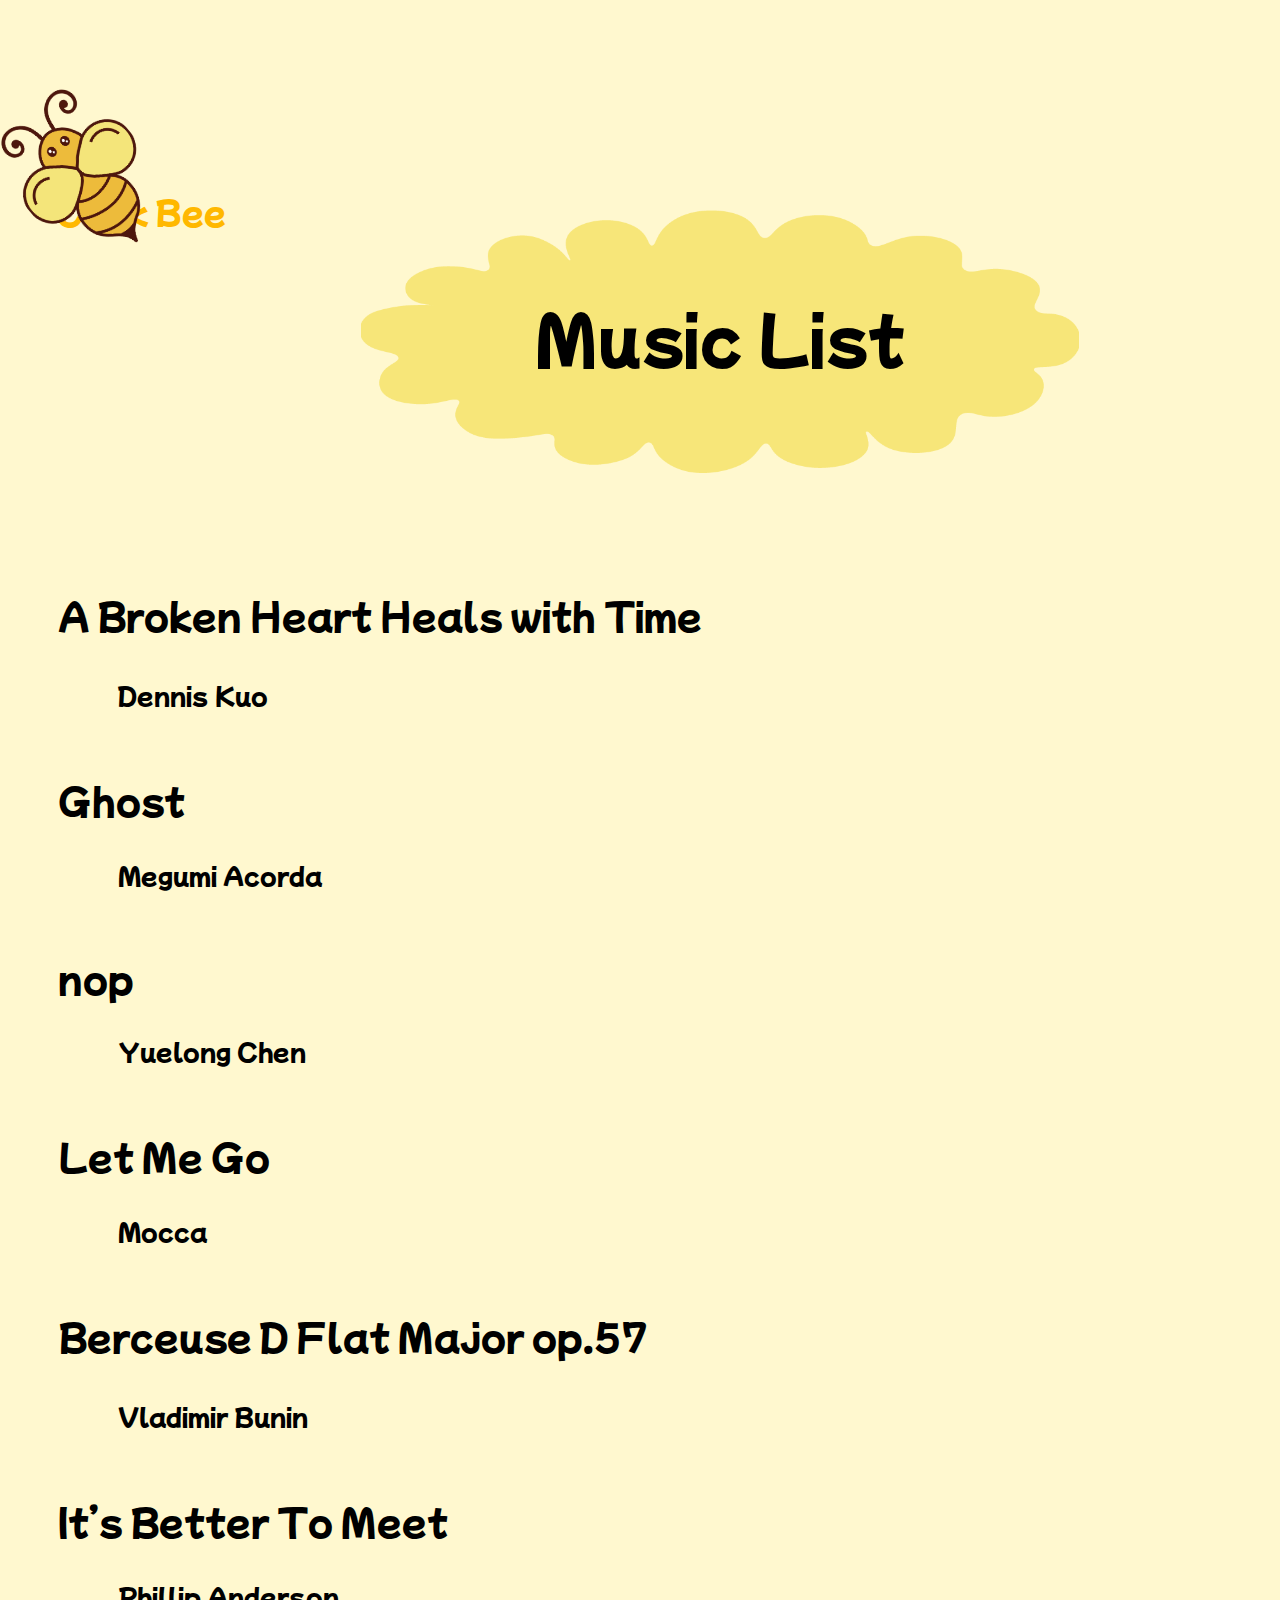
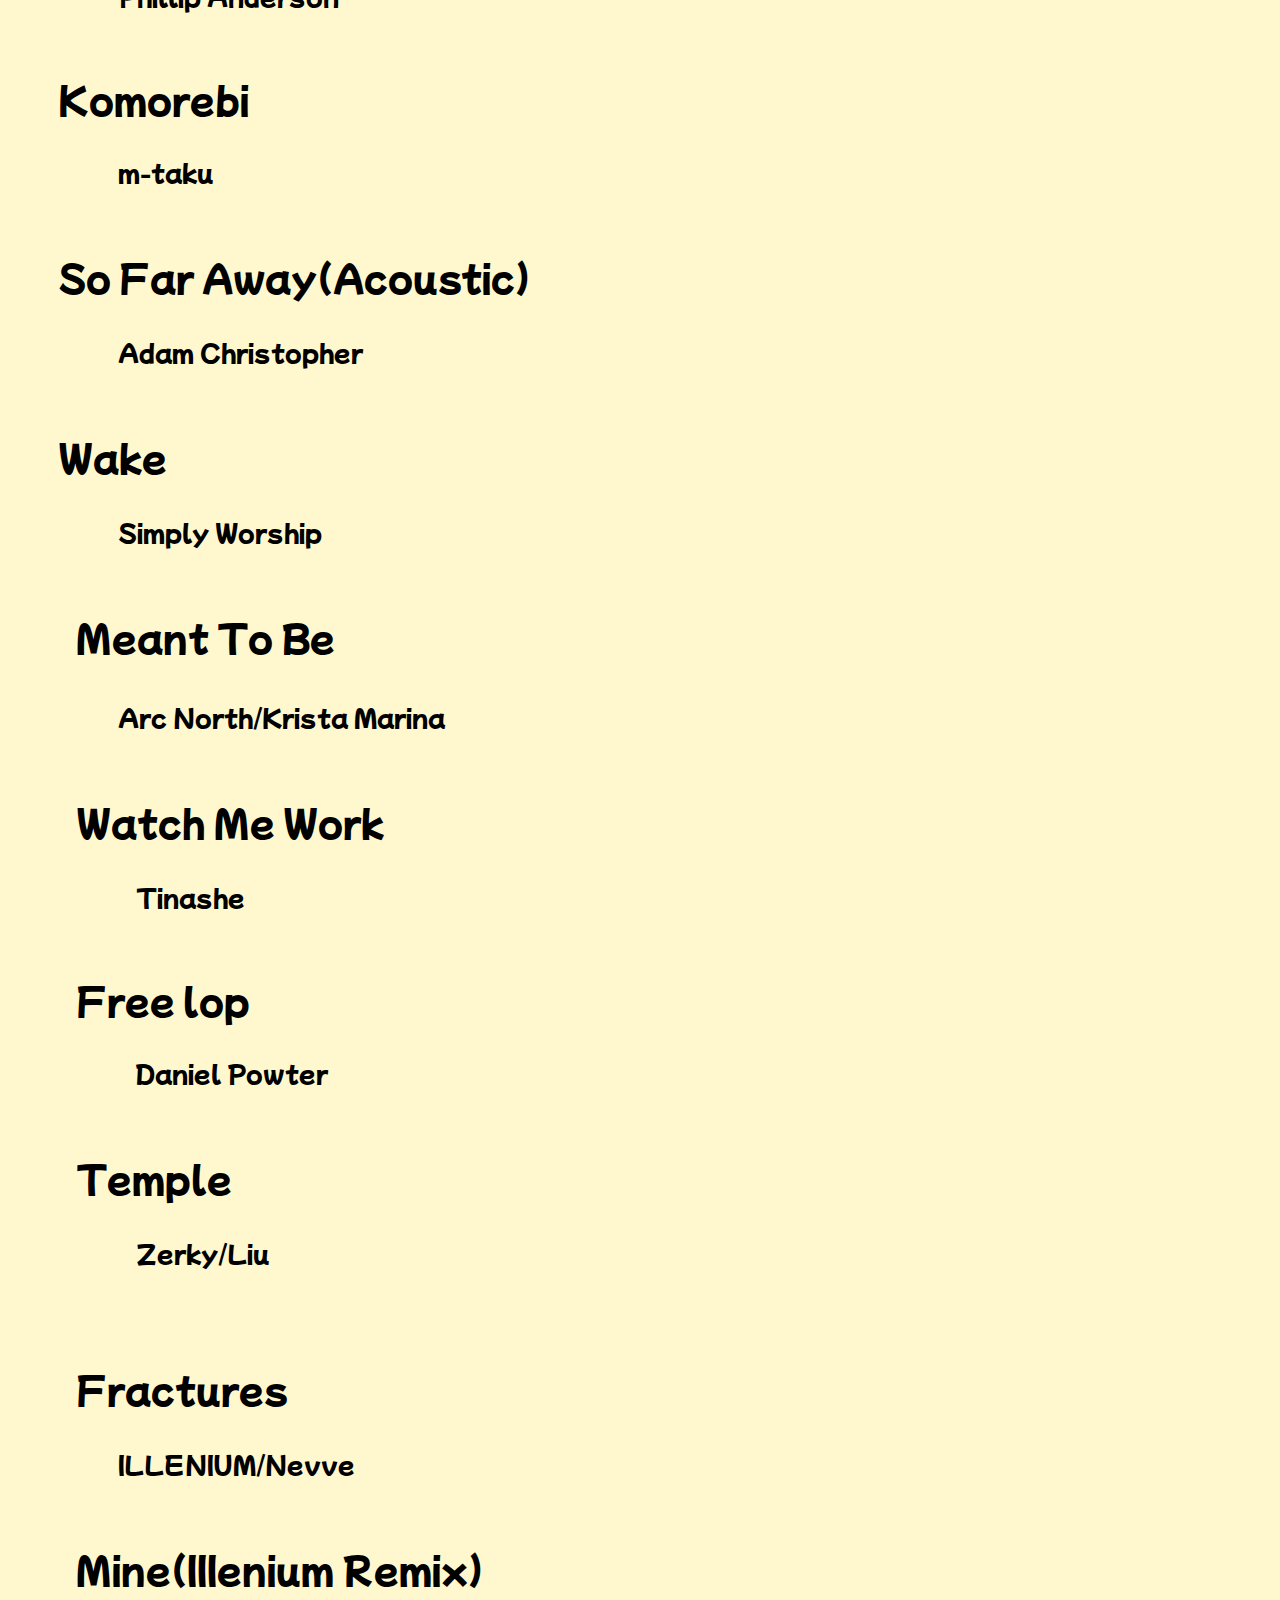
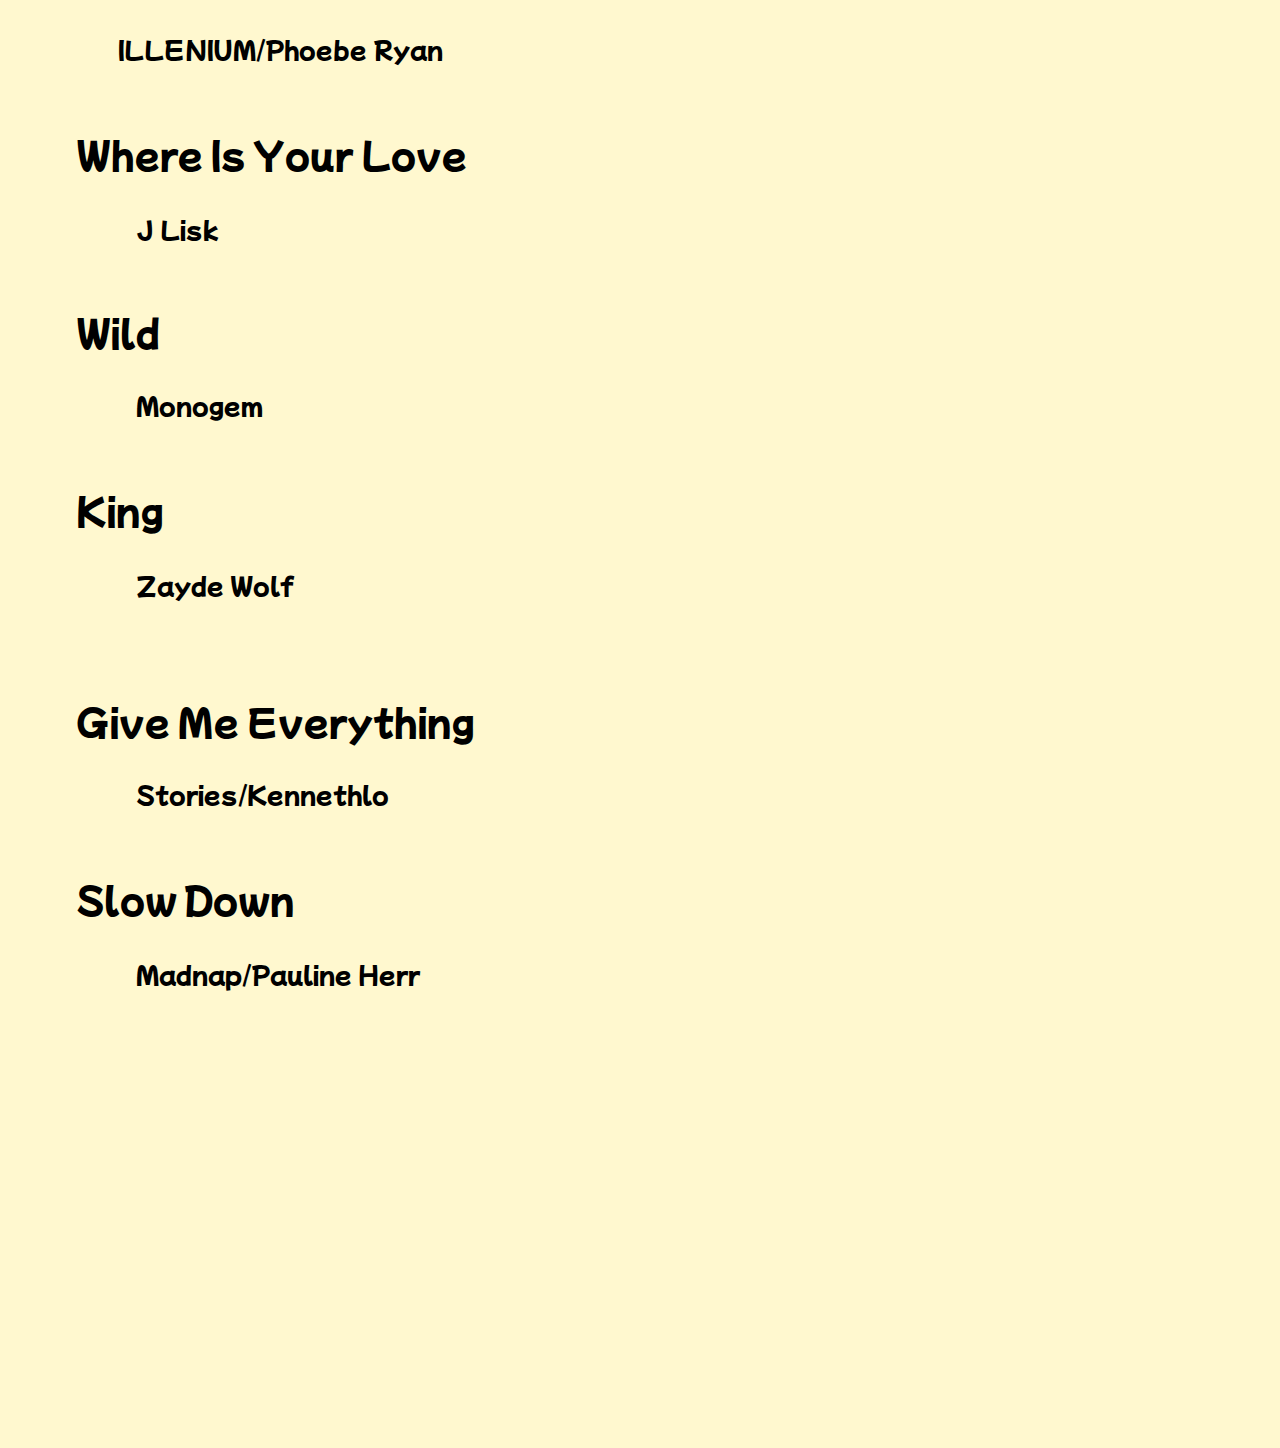
==== page2.html @ 8129c8a2 "1 text" ====
<!DOCTYPE html>
<html lang="en">
<head>
    <meta charset="UTF-8">
    <meta name="viewport" content="width=device-width, initial-scale=1.0">
    <link href="https://fonts.googleapis.com/css?family=Mochiy+Pop+One&display=swap" rel="stylesheet" />
    <link href="./css/style.css" rel="stylesheet" />
    <link href="css/page2.css" rel="stylesheet">
    <title>Music List</title>
</head>
<body>
    <div class="v0_115">
        <div class="v0_117"></div>
        <span class="v0_118">Music List</span>
        <span class="v1_137">Cook Bee</span>
        <div class="v1_138"></div>
        
        <div class="v0_121">
            <span class="v0_122">A Broken Heart Heals with Time</span>
            <span class="v0_123">Berceuse D Flat Major op.57</span>
            <span class="v0_124">Meant To Be</span>
            <span class="v0_125">Mine(IIIenium Remix)</span>
            <span class="v0_126">Dennis Kuo</span>
            <span class="v0_127">Vladimir Bunin</span>
            <span class="v0_128">Arc North/Krista Marina</span>
            <span class="v0_129">ILLENIUM/Phoebe Ryan</span>
            <span class="v0_130">Megumi Acorda</span>
            <span class="v0_131">Phillip Anderson</span>
            <span class="v0_132">Tinashe</span>
            <span class="v0_133">J Lisk</span>
            <span class="v0_134">Yuelong Chen</span>
            <span class="v0_135">m-taku</span>
            <span class="v0_136">Daniel Powter</span>
            <span class="v0_137">Monogem</span>
            <span class="v0_138">Stories/Kennethlo</span>
            <span class="v0_139">Mocca</span>
            <span class="v0_140">Simply Worship</span>
            <span class="v0_141">ILLENIUM/Nevve</span>
            <span class="v0_142">Adam Christopher</span>
            <span class="v0_143">Zerky/Liu</span>
            <span class="v0_144">Zayde Wolf</span>
            <span class="v0_145">Madnap/Pauline Herr</span>
            <span class="v0_146">Ghost</span>
            <span class="v0_147">It’s Better To Meet</span>
            <span class="v0_148">Watch Me Work</span>
            <span class="v0_149">Where Is Your Love</span>
            <span class="v0_150">nop</span>
            <span class="v0_151">Komorebi</span>
            <span class="v0_152">Free lop</span>
            <span class="v0_153">Wild</span>
            <span class="v0_154">Give Me Everything</span>
            <span class="v0_155">Let Me Go</span>
            <span class="v0_156">Wake</span>
            <span class="v0_157">Fractures</span>
            <span class="v0_158">So Far Away(Acoustic)</span>
            <span class="v0_159">Temple</span>
            <span class="v0_160">King</span>
            <span class="v0_161">Slow Down</span>
        </div>
        
        <!-- 重复的 name div 列表 -->
        <div class="name"></div>
        <div class="name"></div>
        <div class="name"></div>
        <div class="name"></div>
        <div class="name"></div>
        <div class="name"></div>
        <div class="name"></div>
        <div class="name"></div>
        <div class="name"></div>
        <div class="name"></div>
        <div class="name"></div>
        <div class="name"></div>
        <div class="name"></div>
        <div class="name"></div>
        <div class="name"></div>
        <div class="name"></div>
        <div class="name"></div>
        <div class="name"></div>
        <div class="name"></div>
        <div class="name"></div>
        <div class="name"></div>
        <div class="name"></div>
        <div class="name"></div>
        <div class="name"></div>
        <div class="name"></div>
        <div class="name"></div>
        <div class="name"></div>
        <div class="name"></div>
        <div class="name"></div>
        <div class="name"></div>
        <div class="name"></div>
        <div class="name"></div>
        <div class="name"></div>
        <div class="name"></div>
        <div class="name"></div>
        <div class="name"></div>
        <div class="name"></div>
        <div class="name"></div>
        <div class="name"></div>
        <div class="name"></div>
        <div class="name"></div>
        <div class="name"></div>
        <div class="name"></div>
        <div class="name"></div>
        <div class="name"></div>
        <div class="name"></div>
        <div class="name"></div>
        <div class="name"></div>
        <div class="name"></div>
        <div class="name"></div>
        <div class="name"></div>
        <div class="name"></div>
        <div class="name"></div>
        <div class="name"></div>
        <div class="name"></div>
        <div class="name"></div>
        <div class="name"></div>
        <div class="name"></div>
        <div class="name"></div>
        <div class="name"></div>
        <div class="name"></div>
        <div class="name"></div>
        <div class="name"></div>
        <div class="name"></div>
    </div>
</body>
</html>
---- css/style.css ----
/* Universal settings */
* {
    box-sizing: border-box;
  }
  
  body {
    font-family: 'Mochiy Pop One', sans-serif;
    font-size: 14px;
    margin: 0;
    padding: 0;
    background: rgba(255,248,207,1);
  }
  
  /* General reusable classes */
  .name {
    color: #fff;
  }
  
  .container {
    width: 100%;
    position: relative;
    overflow: hidden;
  }
  
  .text-large {
    font-size: 64px;
    color: rgba(0,0,0,1);
    text-align: center;
  }
  
  .text-medium {
    font-size: 48px;
    color: rgba(0,0,0,1);
  }
  
  .text-small {
    font-size: 32px;
    color: rgba(0,0,0,1);
  }
  
  .highlight {
    color: rgba(255,184,0,1);
  }
  
  .bg-image {
    background-repeat: no-repeat;
    background-position: center center;
    background-size: cover;
    opacity: 1;
  }
  
  .rounded {
    border-radius: 50%;
  }
  
  /* Specific layout sections */
  .header {
    width: 100%;
    text-align: center;
    padding: 20px;
  }
  
  .header-title {
    font-size: 64px;
  }
  
  .sub-header {
    width: 100%;
    color: rgba(255,184,0,1);
    font-size: 32px;
    text-align: left;
  }
  
  .section {
    width: 100%;
    padding: 20px;
    background-color: rgba(255,237,121,1);
  }
  
  .section-content {
    padding: 40px;
    font-size: 32px;
  }
  
  .recipe-list {
    width: 100%;
    list-style: none;
    padding: 0;
  }
  
  .recipe-list-item {
    font-size: 36px;
    color: rgba(0,0,0,1);
    margin: 10px 0;
  }
  
  /* Image containers */
  .image-large {
    width: 745px;
    height: 273px;
    margin: 0 auto;
    background-image: url('../images/example.png');
  }
  
  .image-medium {
    width: 282px;
    height: 183px;
  }
  
  .image-small {
    width: 128px;
    height: 169px;
    transform: rotate(-40deg);
  }
---- css/page2.css ----
* {
    box-sizing: border-box;
  }
  body {
    font-size: 14px;
  }
  .v0_115 {
    width: 100%;
    height: 4648px;
    background: rgba(255,248,207,1);
    opacity: 1;
    position: absolute;
    top: 0px;
    left: 0px;
    overflow: hidden;
  }
  .v0_117 {
    width: 718px;
    height: 263px;
    background: url("../images/v0_117.png");
    background-repeat: no-repeat;
    background-position: center center;
    background-size: cover;
    opacity: 1;
    position: absolute;
    top: 210px;
    left: 361px;
    overflow: hidden;
  }
  .v0_118 {
    width: 599px;
    color: rgba(0,0,0,1);
    position: absolute;
    top: 290px;
    left: 420px;
    font-family: Mochiy Pop One;
    font-weight: Regular;
    font-size: 64px;
    opacity: 1;
    text-align: center;
  }
  .v1_137 {
    width: 282px;
    color: rgba(255,184,0,1);
    position: absolute;
    top: 188px;
    left: 0px;
    font-family: Mochiy Pop One;
    font-weight: Regular;
    font-size: 32px;
    opacity: 1;
    text-align: center;
  }
  .v1_138 {
    width: 128px;
    height: 169px;
    background: url("../images/v1_138.png");
    background-repeat: no-repeat;
    background-position: center center;
    background-size: cover;
    opacity: 1;
    position: absolute;
    top: 92px;
    left: 20px;
    transform: rotate(-40deg);
    overflow: hidden;
  }
  .v0_121 {
    width: 100%;
    height: 3923px;
    background: url("../images/v0_121.png");
    background-repeat: no-repeat;
    background-position: center center;
    background-size: cover;
    opacity: 1;
    position: absolute;
    top: 588px;
    left: 0px;
    overflow: hidden;
  }
  .v0_122 {
    width: 100%;
    color: rgba(0,0,0,1);
    position: absolute;
    top: 0px;
    left: 58px;
    font-family: Mochiy Pop One;
    font-weight: Regular;
    font-size: 36px;
    opacity: 1;
    text-align: left;
  }
  .v0_123 {
    width: 100%;
    color: rgba(0,0,0,1);
    position: absolute;
    top: 721px;
    left: 58px;
    font-family: Mochiy Pop One;
    font-weight: Regular;
    font-size: 36px;
    opacity: 1;
    text-align: left;
  }
  .v0_124 {
    width: 465px;
    color: rgba(0,0,0,1);
    position: absolute;
    top: 1622px;
    left: 76px;
    font-family: Mochiy Pop One;
    font-weight: Regular;
    font-size: 36px;
    opacity: 1;
    text-align: left;
  }
  .v0_125 {
    width: 465px;
    color: rgba(0,0,0,1);
    position: absolute;
    top: 2554px;
    left: 76px;
    font-family: Mochiy Pop One;
    font-weight: Regular;
    font-size: 36px;
    opacity: 1;
    text-align: left;
  }
  .v0_126 {
    width: 729px;
    color: rgba(0,0,0,1);
    position: absolute;
    top: 89px;
    left: 118px;
    font-family: Mochiy Pop One;
    font-weight: Regular;
    font-size: 24px;
    opacity: 1;
    text-align: left;
  }
  .v0_127 {
    width: 729px;
    color: rgba(0,0,0,1);
    position: absolute;
    top: 810px;
    left: 118px;
    font-family: Mochiy Pop One;
    font-weight: Regular;
    font-size: 24px;
    opacity: 1;
    text-align: left;
  }
  .v0_128 {
    width: 729px;
    color: rgba(0,0,0,1);
    position: absolute;
    top: 1711px;
    left: 118px;
    font-family: Mochiy Pop One;
    font-weight: Regular;
    font-size: 24px;
    opacity: 1;
    text-align: left;
  }
  .v0_129 {
    width: 729px;
    color: rgba(0,0,0,1);
    position: absolute;
    top: 2643px;
    left: 118px;
    font-family: Mochiy Pop One;
    font-weight: Regular;
    font-size: 24px;
    opacity: 1;
    text-align: left;
  }
  .v0_130 {
    width: 729px;
    color: rgba(0,0,0,1);
    position: absolute;
    top: 269px;
    left: 118px;
    font-family: Mochiy Pop One;
    font-weight: Regular;
    font-size: 24px;
    opacity: 1;
    text-align: left;
  }
  .v0_131 {
    width: 729px;
    color: rgba(0,0,0,1);
    position: absolute;
    top: 990px;
    left: 118px;
    font-family: Mochiy Pop One;
    font-weight: Regular;
    font-size: 24px;
    opacity: 1;
    text-align: left;
  }
  .v0_132 {
    width: 729px;
    color: rgba(0,0,0,1);
    position: absolute;
    top: 1891px;
    left: 136px;
    font-family: Mochiy Pop One;
    font-weight: Regular;
    font-size: 24px;
    opacity: 1;
    text-align: left;
  }
  .v0_133 {
    width: 729px;
    color: rgba(0,0,0,1);
    position: absolute;
    top: 2823px;
    left: 136px;
    font-family: Mochiy Pop One;
    font-weight: Regular;
    font-size: 24px;
    opacity: 1;
    text-align: left;
  }
  .v0_134 {
    width: 729px;
    color: rgba(0,0,0,1);
    position: absolute;
    top: 445px;
    left: 118px;
    font-family: Mochiy Pop One;
    font-weight: Regular;
    font-size: 24px;
    opacity: 1;
    text-align: left;
  }
  .v0_135 {
    width: 729px;
    color: rgba(0,0,0,1);
    position: absolute;
    top: 1166px;
    left: 118px;
    font-family: Mochiy Pop One;
    font-weight: Regular;
    font-size: 24px;
    opacity: 1;
    text-align: left;
  }
  .v0_136 {
    width: 729px;
    color: rgba(0,0,0,1);
    position: absolute;
    top: 2067px;
    left: 136px;
    font-family: Mochiy Pop One;
    font-weight: Regular;
    font-size: 24px;
    opacity: 1;
    text-align: left;
  }
  .v0_137 {
    width: 729px;
    color: rgba(0,0,0,1);
    position: absolute;
    top: 2999px;
    left: 136px;
    font-family: Mochiy Pop One;
    font-weight: Regular;
    font-size: 24px;
    opacity: 1;
    text-align: left;
  }
  .v0_138 {
    width: 729px;
    color: rgba(0,0,0,1);
    position: absolute;
    top: 3388px;
    left: 136px;
    font-family: Mochiy Pop One;
    font-weight: Regular;
    font-size: 24px;
    opacity: 1;
    text-align: left;
  }
  .v0_139 {
    width: 729px;
    color: rgba(0,0,0,1);
    position: absolute;
    top: 625px;
    left: 118px;
    font-family: Mochiy Pop One;
    font-weight: Regular;
    font-size: 24px;
    opacity: 1;
    text-align: left;
  }
  .v0_140 {
    width: 729px;
    color: rgba(0,0,0,1);
    position: absolute;
    top: 1526px;
    left: 118px;
    font-family: Mochiy Pop One;
    font-weight: Regular;
    font-size: 24px;
    opacity: 1;
    text-align: left;
  }
  .v0_141 {
    width: 729px;
    color: rgba(0,0,0,1);
    position: absolute;
    top: 2458px;
    left: 118px;
    font-family: Mochiy Pop One;
    font-weight: Regular;
    font-size: 24px;
    opacity: 1;
    text-align: left;
  }
  .v0_142 {
    width: 729px;
    color: rgba(0,0,0,1);
    position: absolute;
    top: 1346px;
    left: 118px;
    font-family: Mochiy Pop One;
    font-weight: Regular;
    font-size: 24px;
    opacity: 1;
    text-align: left;
  }
  .v0_143 {
    width: 729px;
    color: rgba(0,0,0,1);
    position: absolute;
    top: 2247px;
    left: 136px;
    font-family: Mochiy Pop One;
    font-weight: Regular;
    font-size: 24px;
    opacity: 1;
    text-align: left;
  }
  .v0_144 {
    width: 729px;
    color: rgba(0,0,0,1);
    position: absolute;
    top: 3179px;
    left: 136px;
    font-family: Mochiy Pop One;
    font-weight: Regular;
    font-size: 24px;
    opacity: 1;
    text-align: left;
  }
  .v0_145 {
    width: 729px;
    color: rgba(0,0,0,1);
    position: absolute;
    top: 3568px;
    left: 136px;
    font-family: Mochiy Pop One;
    font-weight: Regular;
    font-size: 24px;
    opacity: 1;
    text-align: left;
  }
  .v0_146 {
    width: 614px;
    color: rgba(0,0,0,1);
    position: absolute;
    top: 185px;
    left: 58px;
    font-family: Mochiy Pop One;
    font-weight: Regular;
    font-size: 36px;
    opacity: 1;
    text-align: left;
  }
  .v0_147 {
    width: 614px;
    color: rgba(0,0,0,1);
    position: absolute;
    top: 906px;
    left: 58px;
    font-family: Mochiy Pop One;
    font-weight: Regular;
    font-size: 36px;
    opacity: 1;
    text-align: left;
  }
  .v0_148 {
    width: 614px;
    color: rgba(0,0,0,1);
    position: absolute;
    top: 1807px;
    left: 76px;
    font-family: Mochiy Pop One;
    font-weight: Regular;
    font-size: 36px;
    opacity: 1;
    text-align: left;
  }
  .v0_149 {
    width: 614px;
    color: rgba(0,0,0,1);
    position: absolute;
    top: 2739px;
    left: 76px;
    font-family: Mochiy Pop One;
    font-weight: Regular;
    font-size: 36px;
    opacity: 1;
    text-align: left;
  }
  .v0_150 {
    width: 614px;
    color: rgba(0,0,0,1);
    position: absolute;
    top: 363px;
    left: 58px;
    font-family: Mochiy Pop One;
    font-weight: Regular;
    font-size: 36px;
    opacity: 1;
    text-align: left;
  }
  .v0_151 {
    width: 614px;
    color: rgba(0,0,0,1);
    position: absolute;
    top: 1084px;
    left: 58px;
    font-family: Mochiy Pop One;
    font-weight: Regular;
    font-size: 36px;
    opacity: 1;
    text-align: left;
  }
  .v0_152 {
    width: 614px;
    color: rgba(0,0,0,1);
    position: absolute;
    top: 1985px;
    left: 76px;
    font-family: Mochiy Pop One;
    font-weight: Regular;
    font-size: 36px;
    opacity: 1;
    text-align: left;
  }
  .v0_153 {
    width: 614px;
    color: rgba(0,0,0,1);
    position: absolute;
    top: 2917px;
    left: 76px;
    font-family: Mochiy Pop One;
    font-weight: Regular;
    font-size: 36px;
    opacity: 1;
    text-align: left;
  }
  .v0_154 {
    width: 614px;
    color: rgba(0,0,0,1);
    position: absolute;
    top: 3306px;
    left: 76px;
    font-family: Mochiy Pop One;
    font-weight: Regular;
    font-size: 36px;
    opacity: 1;
    text-align: left;
  }
  .v0_155 {
    width: 614px;
    color: rgba(0,0,0,1);
    position: absolute;
    top: 541px;
    left: 58px;
    font-family: Mochiy Pop One;
    font-weight: Regular;
    font-size: 36px;
    opacity: 1;
    text-align: left;
  }
  .v0_156 {
    width: 614px;
    color: rgba(0,0,0,1);
    position: absolute;
    top: 1442px;
    left: 58px;
    font-family: Mochiy Pop One;
    font-weight: Regular;
    font-size: 36px;
    opacity: 1;
    text-align: left;
  }
  .v0_157 {
    width: 614px;
    color: rgba(0,0,0,1);
    position: absolute;
    top: 2374px;
    left: 76px;
    font-family: Mochiy Pop One;
    font-weight: Regular;
    font-size: 36px;
    opacity: 1;
    text-align: left;
  }
  .v0_158 {
    width: 614px;
    color: rgba(0,0,0,1);
    position: absolute;
    top: 1262px;
    left: 58px;
    font-family: Mochiy Pop One;
    font-weight: Regular;
    font-size: 36px;
    opacity: 1;
    text-align: left;
  }
  .v0_159 {
    width: 614px;
    color: rgba(0,0,0,1);
    position: absolute;
    top: 2163px;
    left: 76px;
    font-family: Mochiy Pop One;
    font-weight: Regular;
    font-size: 36px;
    opacity: 1;
    text-align: left;
  }
  .v0_160 {
    width: 614px;
    color: rgba(0,0,0,1);
    position: absolute;
    top: 3095px;
    left: 76px;
    font-family: Mochiy Pop One;
    font-weight: Regular;
    font-size: 36px;
    opacity: 1;
    text-align: left;
  }
  .v0_161 {
    width: 614px;
    color: rgba(0,0,0,1);
    position: absolute;
    top: 3484px;
    left: 76px;
    font-family: Mochiy Pop One;
    font-weight: Regular;
    font-size: 36px;
    opacity: 1;
    text-align: left;
  }
  .name {
    color: #fff;
  }
  .name {
    color: #fff;
  }
  .name {
    color: #fff;
  }
  .name {
    color: #fff;
  }
  .name {
    color: #fff;
  }
  .name {
    color: #fff;
  }
  .name {
    color: #fff;
  }
  .name {
    color: #fff;
  }
  .name {
    color: #fff;
  }
  .name {
    color: #fff;
  }
  .name {
    color: #fff;
  }
  .name {
    color: #fff;
  }
  .name {
    color: #fff;
  }
  .name {
    color: #fff;
  }
  .name {
    color: #fff;
  }
  .name {
    color: #fff;
  }
  .name {
    color: #fff;
  }
  .name {
    color: #fff;
  }
  .name {
    color: #fff;
  }
  .name {
    color: #fff;
  }
  .name {
    color: #fff;
  }
  .name {
    color: #fff;
  }
  .name {
    color: #fff;
  }
  .name {
    color: #fff;
  }
  .name {
    color: #fff;
  }
  .name {
    color: #fff;
  }
  .name {
    color: #fff;
  }
  .name {
    color: #fff;
  }
  .name {
    color: #fff;
  }
  .name {
    color: #fff;
  }
  .name {
    color: #fff;
  }
  .name {
    color: #fff;
  }
  .name {
    color: #fff;
  }
  .name {
    color: #fff;
  }
  .name {
    color: #fff;
  }
  .name {
    color: #fff;
  }
  .name {
    color: #fff;
  }
  .name {
    color: #fff;
  }
  .name {
    color: #fff;
  }
  .name {
    color: #fff;
  }
  .name {
    color: #fff;
  }
  .name {
    color: #fff;
  }
  .name {
    color: #fff;
  }
  .name {
    color: #fff;
  }
  .name {
    color: #fff;
  }
  .name {
    color: #fff;
  }
  .name {
    color: #fff;
  }
  .name {
    color: #fff;
  }
  .name {
    color: #fff;
  }
  .name {
    color: #fff;
  }
  .name {
    color: #fff;
  }
  .name {
    color: #fff;
  }
  .name {
    color: #fff;
  }
  .name {
    color: #fff;
  }
  .name {
    color: #fff;
  }
  .name {
    color: #fff;
  }
  .name {
    color: #fff;
  }
  .name {
    color: #fff;
  }
  .name {
    color: #fff;
  }
  .name {
    color: #fff;
  }
  .name {
    color: #fff;
  }
  .name {
    color: #fff;
  }
  .name {
    color: #fff;
  }
  .name {
    color: #fff;
  }
  .name {
    color: #fff;
  }
  .name {
    color: #fff;
  }
  .name {
    color: #fff;
  }
  .name {
    color: #fff;
  }
  .name {
    color: #fff;
  }
  .name {
    color: #fff;
  }
  .name {
    color: #fff;
  }
  .name {
    color: #fff;
  }
  .name {
    color: #fff;
  }
  .name {
    color: #fff;
  }
  .name {
    color: #fff;
  }
  .name {
    color: #fff;
  }
  .name {
    color: #fff;
  }
  .name {
    color: #fff;
  }
  .name {
    color: #fff;
  }
  .name {
    color: #fff;
  }
  .name {
    color: #fff;
  }
  .name {
    color: #fff;
  }
  .name {
    color: #fff;
  }
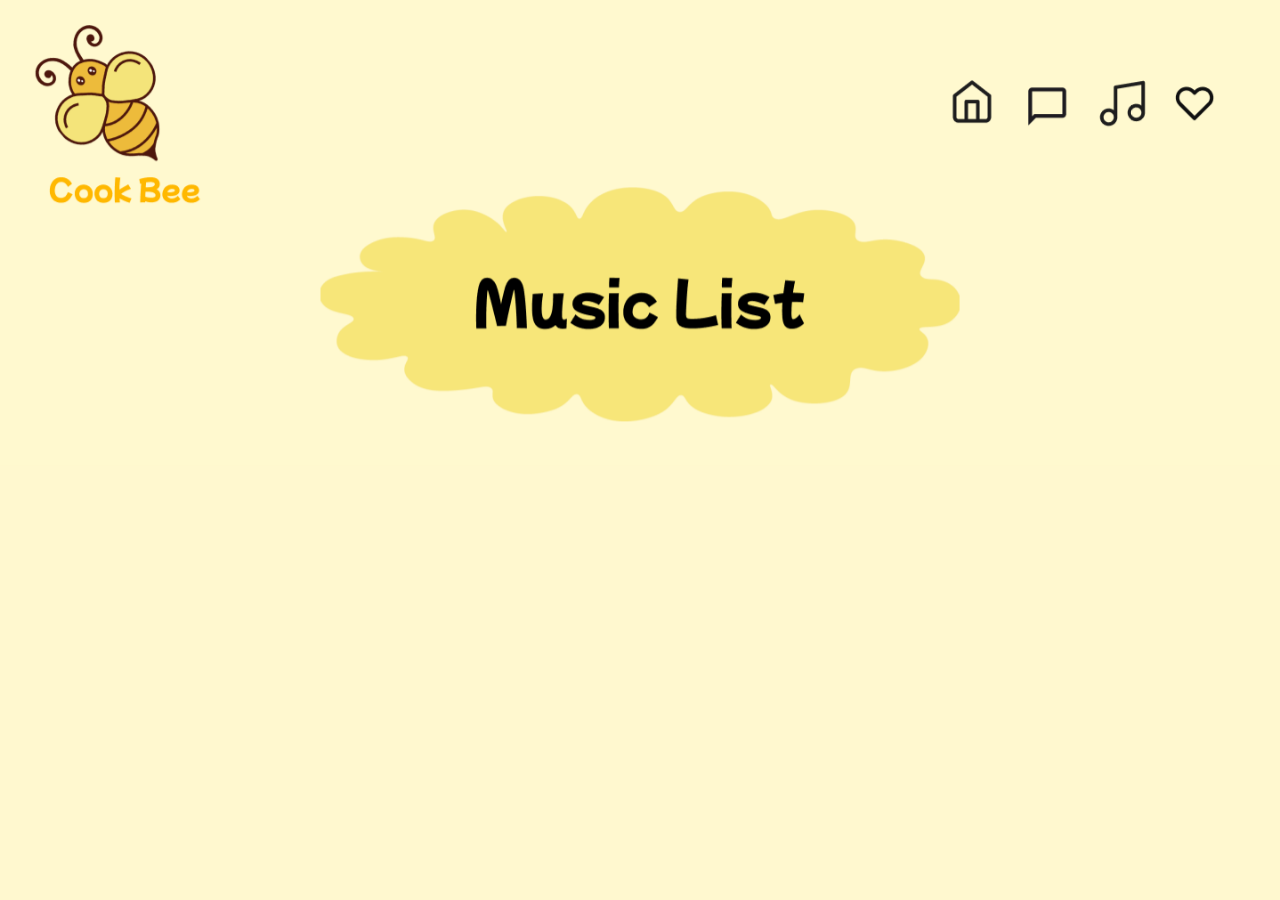
==== commit 4e82d71d: "25/10" ====
--- a/page2.html
+++ b/page2.html
@@ -4,125 +4,18 @@
     <meta charset="UTF-8">
     <meta name="viewport" content="width=device-width, initial-scale=1.0">
     <link href="https://fonts.googleapis.com/css?family=Mochiy+Pop+One&display=swap" rel="stylesheet" />
-    <link href="./css/style.css" rel="stylesheet" />
+    <link href="css/style.css" rel="stylesheet">
     <link href="css/page2.css" rel="stylesheet">
-    <title>Music List</title>
-</head>
-<body>
-    <div class="v0_115">
-        <div class="v0_117"></div>
-        <span class="v0_118">Music List</span>
-        <span class="v1_137">Cook Bee</span>
-        <div class="v1_138"></div>
-        
-        <div class="v0_121">
-            <span class="v0_122">A Broken Heart Heals with Time</span>
-            <span class="v0_123">Berceuse D Flat Major op.57</span>
-            <span class="v0_124">Meant To Be</span>
-            <span class="v0_125">Mine(IIIenium Remix)</span>
-            <span class="v0_126">Dennis Kuo</span>
-            <span class="v0_127">Vladimir Bunin</span>
-            <span class="v0_128">Arc North/Krista Marina</span>
-            <span class="v0_129">ILLENIUM/Phoebe Ryan</span>
-            <span class="v0_130">Megumi Acorda</span>
-            <span class="v0_131">Phillip Anderson</span>
-            <span class="v0_132">Tinashe</span>
-            <span class="v0_133">J Lisk</span>
-            <span class="v0_134">Yuelong Chen</span>
-            <span class="v0_135">m-taku</span>
-            <span class="v0_136">Daniel Powter</span>
-            <span class="v0_137">Monogem</span>
-            <span class="v0_138">Stories/Kennethlo</span>
-            <span class="v0_139">Mocca</span>
-            <span class="v0_140">Simply Worship</span>
-            <span class="v0_141">ILLENIUM/Nevve</span>
-            <span class="v0_142">Adam Christopher</span>
-            <span class="v0_143">Zerky/Liu</span>
-            <span class="v0_144">Zayde Wolf</span>
-            <span class="v0_145">Madnap/Pauline Herr</span>
-            <span class="v0_146">Ghost</span>
-            <span class="v0_147">It’s Better To Meet</span>
-            <span class="v0_148">Watch Me Work</span>
-            <span class="v0_149">Where Is Your Love</span>
-            <span class="v0_150">nop</span>
-            <span class="v0_151">Komorebi</span>
-            <span class="v0_152">Free lop</span>
-            <span class="v0_153">Wild</span>
-            <span class="v0_154">Give Me Everything</span>
-            <span class="v0_155">Let Me Go</span>
-            <span class="v0_156">Wake</span>
-            <span class="v0_157">Fractures</span>
-            <span class="v0_158">So Far Away(Acoustic)</span>
-            <span class="v0_159">Temple</span>
-            <span class="v0_160">King</span>
-            <span class="v0_161">Slow Down</span>
+    <!DOCTYPE html>
+    <html lang="en">
+    </head>
+    <body>
+        <div class="banner">
+            <img src="images/p2title.png" alt="Page 2 Title" class="banner-image">
         </div>
-        
-        <!-- 重复的 name div 列表 -->
-        <div class="name"></div>
-        <div class="name"></div>
-        <div class="name"></div>
-        <div class="name"></div>
-        <div class="name"></div>
-        <div class="name"></div>
-        <div class="name"></div>
-        <div class="name"></div>
-        <div class="name"></div>
-        <div class="name"></div>
-        <div class="name"></div>
-        <div class="name"></div>
-        <div class="name"></div>
-        <div class="name"></div>
-        <div class="name"></div>
-        <div class="name"></div>
-        <div class="name"></div>
-        <div class="name"></div>
-        <div class="name"></div>
-        <div class="name"></div>
-        <div class="name"></div>
-        <div class="name"></div>
-        <div class="name"></div>
-        <div class="name"></div>
-        <div class="name"></div>
-        <div class="name"></div>
-        <div class="name"></div>
-        <div class="name"></div>
-        <div class="name"></div>
-        <div class="name"></div>
-        <div class="name"></div>
-        <div class="name"></div>
-        <div class="name"></div>
-        <div class="name"></div>
-        <div class="name"></div>
-        <div class="name"></div>
-        <div class="name"></div>
-        <div class="name"></div>
-        <div class="name"></div>
-        <div class="name"></div>
-        <div class="name"></div>
-        <div class="name"></div>
-        <div class="name"></div>
-        <div class="name"></div>
-        <div class="name"></div>
-        <div class="name"></div>
-        <div class="name"></div>
-        <div class="name"></div>
-        <div class="name"></div>
-        <div class="name"></div>
-        <div class="name"></div>
-        <div class="name"></div>
-        <div class="name"></div>
-        <div class="name"></div>
-        <div class="name"></div>
-        <div class="name"></div>
-        <div class="name"></div>
-        <div class="name"></div>
-        <div class="name"></div>
-        <div class="name"></div>
-        <div class="name"></div>
-        <div class="name"></div>
-        <div class="name"></div>
-        <div class="name"></div>
-    </div>
-</body>
-</html>
+    
+        <div class="v151_188">
+        <img src="images/p2.png" alt="Page Image" class="scrollable-image">
+    </body>
+    </html>
+    --- a/css/page2.css
+++ b/css/page2.css
@@ -1,810 +1,26 @@
-* {
-    box-sizing: border-box;
+html, body {
+    margin: 0;
+    padding: 0;
+    height: 100%;
+    overflow-x: hidden; 
   }
-  body {
-    font-size: 14px;
+  
+  .scrollable-image {
+    display: block;
+    width: 100%;    
+    height: auto;    
+    max-width: 100%; 
   }
-  .v0_115 {
+  
+  .banner {
+    position: fixed;
+    top: 0;
+    left: 0;
     width: 100%;
-    height: 4648px;
-    background: rgba(255,248,207,1);
-    opacity: 1;
-    position: absolute;
-    top: 0px;
-    left: 0px;
-    overflow: hidden;
-  }
-  .v0_117 {
-    width: 718px;
-    height: 263px;
-    background: url("../images/v0_117.png");
-    background-repeat: no-repeat;
-    background-position: center center;
-    background-size: cover;
-    opacity: 1;
-    position: absolute;
-    top: 210px;
-    left: 361px;
-    overflow: hidden;
-  }
-  .v0_118 {
-    width: 599px;
-    color: rgba(0,0,0,1);
-    position: absolute;
-    top: 290px;
-    left: 420px;
-    font-family: Mochiy Pop One;
-    font-weight: Regular;
-    font-size: 64px;
-    opacity: 1;
-    text-align: center;
-  }
-  .v1_137 {
-    width: 282px;
-    color: rgba(255,184,0,1);
-    position: absolute;
-    top: 188px;
-    left: 0px;
-    font-family: Mochiy Pop One;
-    font-weight: Regular;
-    font-size: 32px;
-    opacity: 1;
-    text-align: center;
-  }
-  .v1_138 {
-    width: 128px;
-    height: 169px;
-    background: url("../images/v1_138.png");
-    background-repeat: no-repeat;
-    background-position: center center;
-    background-size: cover;
-    opacity: 1;
-    position: absolute;
-    top: 92px;
-    left: 20px;
-    transform: rotate(-40deg);
-    overflow: hidden;
-  }
-  .v0_121 {
-    width: 100%;
-    height: 3923px;
-    background: url("../images/v0_121.png");
-    background-repeat: no-repeat;
-    background-position: center center;
-    background-size: cover;
-    opacity: 1;
-    position: absolute;
-    top: 588px;
-    left: 0px;
-    overflow: hidden;
-  }
-  .v0_122 {
-    width: 100%;
-    color: rgba(0,0,0,1);
-    position: absolute;
-    top: 0px;
-    left: 58px;
-    font-family: Mochiy Pop One;
-    font-weight: Regular;
-    font-size: 36px;
-    opacity: 1;
-    text-align: left;
-  }
-  .v0_123 {
-    width: 100%;
-    color: rgba(0,0,0,1);
-    position: absolute;
-    top: 721px;
-    left: 58px;
-    font-family: Mochiy Pop One;
-    font-weight: Regular;
-    font-size: 36px;
-    opacity: 1;
-    text-align: left;
-  }
-  .v0_124 {
-    width: 465px;
-    color: rgba(0,0,0,1);
-    position: absolute;
-    top: 1622px;
-    left: 76px;
-    font-family: Mochiy Pop One;
-    font-weight: Regular;
-    font-size: 36px;
-    opacity: 1;
-    text-align: left;
-  }
-  .v0_125 {
-    width: 465px;
-    color: rgba(0,0,0,1);
-    position: absolute;
-    top: 2554px;
-    left: 76px;
-    font-family: Mochiy Pop One;
-    font-weight: Regular;
-    font-size: 36px;
-    opacity: 1;
-    text-align: left;
-  }
-  .v0_126 {
-    width: 729px;
-    color: rgba(0,0,0,1);
-    position: absolute;
-    top: 89px;
-    left: 118px;
-    font-family: Mochiy Pop One;
-    font-weight: Regular;
-    font-size: 24px;
-    opacity: 1;
-    text-align: left;
-  }
-  .v0_127 {
-    width: 729px;
-    color: rgba(0,0,0,1);
-    position: absolute;
-    top: 810px;
-    left: 118px;
-    font-family: Mochiy Pop One;
-    font-weight: Regular;
-    font-size: 24px;
-    opacity: 1;
-    text-align: left;
-  }
-  .v0_128 {
-    width: 729px;
-    color: rgba(0,0,0,1);
-    position: absolute;
-    top: 1711px;
-    left: 118px;
-    font-family: Mochiy Pop One;
-    font-weight: Regular;
-    font-size: 24px;
-    opacity: 1;
-    text-align: left;
-  }
-  .v0_129 {
-    width: 729px;
-    color: rgba(0,0,0,1);
-    position: absolute;
-    top: 2643px;
-    left: 118px;
-    font-family: Mochiy Pop One;
-    font-weight: Regular;
-    font-size: 24px;
-    opacity: 1;
-    text-align: left;
-  }
-  .v0_130 {
-    width: 729px;
-    color: rgba(0,0,0,1);
-    position: absolute;
-    top: 269px;
-    left: 118px;
-    font-family: Mochiy Pop One;
-    font-weight: Regular;
-    font-size: 24px;
-    opacity: 1;
-    text-align: left;
-  }
-  .v0_131 {
-    width: 729px;
-    color: rgba(0,0,0,1);
-    position: absolute;
-    top: 990px;
-    left: 118px;
-    font-family: Mochiy Pop One;
-    font-weight: Regular;
-    font-size: 24px;
-    opacity: 1;
-    text-align: left;
-  }
-  .v0_132 {
-    width: 729px;
-    color: rgba(0,0,0,1);
-    position: absolute;
-    top: 1891px;
-    left: 136px;
-    font-family: Mochiy Pop One;
-    font-weight: Regular;
-    font-size: 24px;
-    opacity: 1;
-    text-align: left;
-  }
-  .v0_133 {
-    width: 729px;
-    color: rgba(0,0,0,1);
-    position: absolute;
-    top: 2823px;
-    left: 136px;
-    font-family: Mochiy Pop One;
-    font-weight: Regular;
-    font-size: 24px;
-    opacity: 1;
-    text-align: left;
-  }
-  .v0_134 {
-    width: 729px;
-    color: rgba(0,0,0,1);
-    position: absolute;
-    top: 445px;
-    left: 118px;
-    font-family: Mochiy Pop One;
-    font-weight: Regular;
-    font-size: 24px;
-    opacity: 1;
-    text-align: left;
-  }
-  .v0_135 {
-    width: 729px;
-    color: rgba(0,0,0,1);
-    position: absolute;
-    top: 1166px;
-    left: 118px;
-    font-family: Mochiy Pop One;
-    font-weight: Regular;
-    font-size: 24px;
-    opacity: 1;
-    text-align: left;
-  }
-  .v0_136 {
-    width: 729px;
-    color: rgba(0,0,0,1);
-    position: absolute;
-    top: 2067px;
-    left: 136px;
-    font-family: Mochiy Pop One;
-    font-weight: Regular;
-    font-size: 24px;
-    opacity: 1;
-    text-align: left;
-  }
-  .v0_137 {
-    width: 729px;
-    color: rgba(0,0,0,1);
-    position: absolute;
-    top: 2999px;
-    left: 136px;
-    font-family: Mochiy Pop One;
-    font-weight: Regular;
-    font-size: 24px;
-    opacity: 1;
-    text-align: left;
-  }
-  .v0_138 {
-    width: 729px;
-    color: rgba(0,0,0,1);
-    position: absolute;
-    top: 3388px;
-    left: 136px;
-    font-family: Mochiy Pop One;
-    font-weight: Regular;
-    font-size: 24px;
-    opacity: 1;
-    text-align: left;
-  }
-  .v0_139 {
-    width: 729px;
-    color: rgba(0,0,0,1);
-    position: absolute;
-    top: 625px;
-    left: 118px;
-    font-family: Mochiy Pop One;
-    font-weight: Regular;
-    font-size: 24px;
-    opacity: 1;
-    text-align: left;
-  }
-  .v0_140 {
-    width: 729px;
-    color: rgba(0,0,0,1);
-    position: absolute;
-    top: 1526px;
-    left: 118px;
-    font-family: Mochiy Pop One;
-    font-weight: Regular;
-    font-size: 24px;
-    opacity: 1;
-    text-align: left;
-  }
-  .v0_141 {
-    width: 729px;
-    color: rgba(0,0,0,1);
-    position: absolute;
-    top: 2458px;
-    left: 118px;
-    font-family: Mochiy Pop One;
-    font-weight: Regular;
-    font-size: 24px;
-    opacity: 1;
-    text-align: left;
-  }
-  .v0_142 {
-    width: 729px;
-    color: rgba(0,0,0,1);
-    position: absolute;
-    top: 1346px;
-    left: 118px;
-    font-family: Mochiy Pop One;
-    font-weight: Regular;
-    font-size: 24px;
-    opacity: 1;
-    text-align: left;
-  }
-  .v0_143 {
-    width: 729px;
-    color: rgba(0,0,0,1);
-    position: absolute;
-    top: 2247px;
-    left: 136px;
-    font-family: Mochiy Pop One;
-    font-weight: Regular;
-    font-size: 24px;
-    opacity: 1;
-    text-align: left;
-  }
-  .v0_144 {
-    width: 729px;
-    color: rgba(0,0,0,1);
-    position: absolute;
-    top: 3179px;
-    left: 136px;
-    font-family: Mochiy Pop One;
-    font-weight: Regular;
-    font-size: 24px;
-    opacity: 1;
-    text-align: left;
-  }
-  .v0_145 {
-    width: 729px;
-    color: rgba(0,0,0,1);
-    position: absolute;
-    top: 3568px;
-    left: 136px;
-    font-family: Mochiy Pop One;
-    font-weight: Regular;
-    font-size: 24px;
-    opacity: 1;
-    text-align: left;
-  }
-  .v0_146 {
-    width: 614px;
-    color: rgba(0,0,0,1);
-    position: absolute;
-    top: 185px;
-    left: 58px;
-    font-family: Mochiy Pop One;
-    font-weight: Regular;
-    font-size: 36px;
-    opacity: 1;
-    text-align: left;
-  }
-  .v0_147 {
-    width: 614px;
-    color: rgba(0,0,0,1);
-    position: absolute;
-    top: 906px;
-    left: 58px;
-    font-family: Mochiy Pop One;
-    font-weight: Regular;
-    font-size: 36px;
-    opacity: 1;
-    text-align: left;
-  }
-  .v0_148 {
-    width: 614px;
-    color: rgba(0,0,0,1);
-    position: absolute;
-    top: 1807px;
-    left: 76px;
-    font-family: Mochiy Pop One;
-    font-weight: Regular;
-    font-size: 36px;
-    opacity: 1;
-    text-align: left;
-  }
-  .v0_149 {
-    width: 614px;
-    color: rgba(0,0,0,1);
-    position: absolute;
-    top: 2739px;
-    left: 76px;
-    font-family: Mochiy Pop One;
-    font-weight: Regular;
-    font-size: 36px;
-    opacity: 1;
-    text-align: left;
-  }
-  .v0_150 {
-    width: 614px;
-    color: rgba(0,0,0,1);
-    position: absolute;
-    top: 363px;
-    left: 58px;
-    font-family: Mochiy Pop One;
-    font-weight: Regular;
-    font-size: 36px;
-    opacity: 1;
-    text-align: left;
-  }
-  .v0_151 {
-    width: 614px;
-    color: rgba(0,0,0,1);
-    position: absolute;
-    top: 1084px;
-    left: 58px;
-    font-family: Mochiy Pop One;
-    font-weight: Regular;
-    font-size: 36px;
-    opacity: 1;
-    text-align: left;
-  }
-  .v0_152 {
-    width: 614px;
-    color: rgba(0,0,0,1);
-    position: absolute;
-    top: 1985px;
-    left: 76px;
-    font-family: Mochiy Pop One;
-    font-weight: Regular;
-    font-size: 36px;
-    opacity: 1;
-    text-align: left;
-  }
-  .v0_153 {
-    width: 614px;
-    color: rgba(0,0,0,1);
-    position: absolute;
-    top: 2917px;
-    left: 76px;
-    font-family: Mochiy Pop One;
-    font-weight: Regular;
-    font-size: 36px;
-    opacity: 1;
-    text-align: left;
-  }
-  .v0_154 {
-    width: 614px;
-    color: rgba(0,0,0,1);
-    position: absolute;
-    top: 3306px;
-    left: 76px;
-    font-family: Mochiy Pop One;
-    font-weight: Regular;
-    font-size: 36px;
-    opacity: 1;
-    text-align: left;
-  }
-  .v0_155 {
-    width: 614px;
-    color: rgba(0,0,0,1);
-    position: absolute;
-    top: 541px;
-    left: 58px;
-    font-family: Mochiy Pop One;
-    font-weight: Regular;
-    font-size: 36px;
-    opacity: 1;
-    text-align: left;
-  }
-  .v0_156 {
-    width: 614px;
-    color: rgba(0,0,0,1);
-    position: absolute;
-    top: 1442px;
-    left: 58px;
-    font-family: Mochiy Pop One;
-    font-weight: Regular;
-    font-size: 36px;
-    opacity: 1;
-    text-align: left;
-  }
-  .v0_157 {
-    width: 614px;
-    color: rgba(0,0,0,1);
-    position: absolute;
-    top: 2374px;
-    left: 76px;
-    font-family: Mochiy Pop One;
-    font-weight: Regular;
-    font-size: 36px;
-    opacity: 1;
-    text-align: left;
-  }
-  .v0_158 {
-    width: 614px;
-    color: rgba(0,0,0,1);
-    position: absolute;
-    top: 1262px;
-    left: 58px;
-    font-family: Mochiy Pop One;
-    font-weight: Regular;
-    font-size: 36px;
-    opacity: 1;
-    text-align: left;
-  }
-  .v0_159 {
-    width: 614px;
-    color: rgba(0,0,0,1);
-    position: absolute;
-    top: 2163px;
-    left: 76px;
-    font-family: Mochiy Pop One;
-    font-weight: Regular;
-    font-size: 36px;
-    opacity: 1;
-    text-align: left;
-  }
-  .v0_160 {
-    width: 614px;
-    color: rgba(0,0,0,1);
-    position: absolute;
-    top: 3095px;
-    left: 76px;
-    font-family: Mochiy Pop One;
-    font-weight: Regular;
-    font-size: 36px;
-    opacity: 1;
-    text-align: left;
-  }
-  .v0_161 {
-    width: 614px;
-    color: rgba(0,0,0,1);
-    position: absolute;
-    top: 3484px;
-    left: 76px;
-    font-family: Mochiy Pop One;
-    font-weight: Regular;
-    font-size: 36px;
-    opacity: 1;
-    text-align: left;
-  }
-  .name {
-    color: #fff;
-  }
-  .name {
-    color: #fff;
-  }
-  .name {
-    color: #fff;
-  }
-  .name {
-    color: #fff;
-  }
-  .name {
-    color: #fff;
-  }
-  .name {
-    color: #fff;
-  }
-  .name {
-    color: #fff;
-  }
-  .name {
-    color: #fff;
-  }
-  .name {
-    color: #fff;
-  }
-  .name {
-    color: #fff;
-  }
-  .name {
-    color: #fff;
-  }
-  .name {
-    color: #fff;
-  }
-  .name {
-    color: #fff;
-  }
-  .name {
-    color: #fff;
-  }
-  .name {
-    color: #fff;
-  }
-  .name {
-    color: #fff;
-  }
-  .name {
-    color: #fff;
-  }
-  .name {
-    color: #fff;
-  }
-  .name {
-    color: #fff;
-  }
-  .name {
-    color: #fff;
-  }
-  .name {
-    color: #fff;
-  }
-  .name {
-    color: #fff;
-  }
-  .name {
-    color: #fff;
-  }
-  .name {
-    color: #fff;
-  }
-  .name {
-    color: #fff;
-  }
-  .name {
-    color: #fff;
-  }
-  .name {
-    color: #fff;
-  }
-  .name {
-    color: #fff;
-  }
-  .name {
-    color: #fff;
-  }
-  .name {
-    color: #fff;
-  }
-  .name {
-    color: #fff;
-  }
-  .name {
-    color: #fff;
-  }
-  .name {
-    color: #fff;
-  }
-  .name {
-    color: #fff;
-  }
-  .name {
-    color: #fff;
-  }
-  .name {
-    color: #fff;
-  }
-  .name {
-    color: #fff;
-  }
-  .name {
-    color: #fff;
-  }
-  .name {
-    color: #fff;
-  }
-  .name {
-    color: #fff;
-  }
-  .name {
-    color: #fff;
-  }
-  .name {
-    color: #fff;
-  }
-  .name {
-    color: #fff;
-  }
-  .name {
-    color: #fff;
-  }
-  .name {
-    color: #fff;
-  }
-  .name {
-    color: #fff;
-  }
-  .name {
-    color: #fff;
-  }
-  .name {
-    color: #fff;
-  }
-  .name {
-    color: #fff;
-  }
-  .name {
-    color: #fff;
-  }
-  .name {
-    color: #fff;
-  }
-  .name {
-    color: #fff;
-  }
-  .name {
-    color: #fff;
-  }
-  .name {
-    color: #fff;
-  }
-  .name {
-    color: #fff;
-  }
-  .name {
-    color: #fff;
-  }
-  .name {
-    color: #fff;
-  }
-  .name {
-    color: #fff;
-  }
-  .name {
-    color: #fff;
-  }
-  .name {
-    color: #fff;
-  }
-  .name {
-    color: #fff;
-  }
-  .name {
-    color: #fff;
-  }
-  .name {
-    color: #fff;
-  }
-  .name {
-    color: #fff;
-  }
-  .name {
-    color: #fff;
-  }
-  .name {
-    color: #fff;
-  }
-  .name {
-    color: #fff;
-  }
-  .name {
-    color: #fff;
-  }
-  .name {
-    color: #fff;
-  }
-  .name {
-    color: #fff;
-  }
-  .name {
-    color: #fff;
-  }
-  .name {
-    color: #fff;
-  }
-  .name {
-    color: #fff;
-  }
-  .name {
-    color: #fff;
-  }
-  .name {
-    color: #fff;
-  }
-  .name {
-    color: #fff;
-  }
-  .name {
-    color: #fff;
-  }
-  .name {
-    color: #fff;
-  }
-  .name {
-    color: #fff;
-  }
-  .name {
-    color: #fff;
-  }
-  .name {
-    color: #fff;
-  }
-  .name {
-    color: #fff;
-  }
-  .name {
-    color: #fff;
-  }
-  +    z-index: 1000; /* 确保横幅位于页面最上层 */
+}
+
+.banner-image {
+    width: 100%; /* 图片占据页面宽度 */
+    height: auto; /* 保持图片比例 */
+}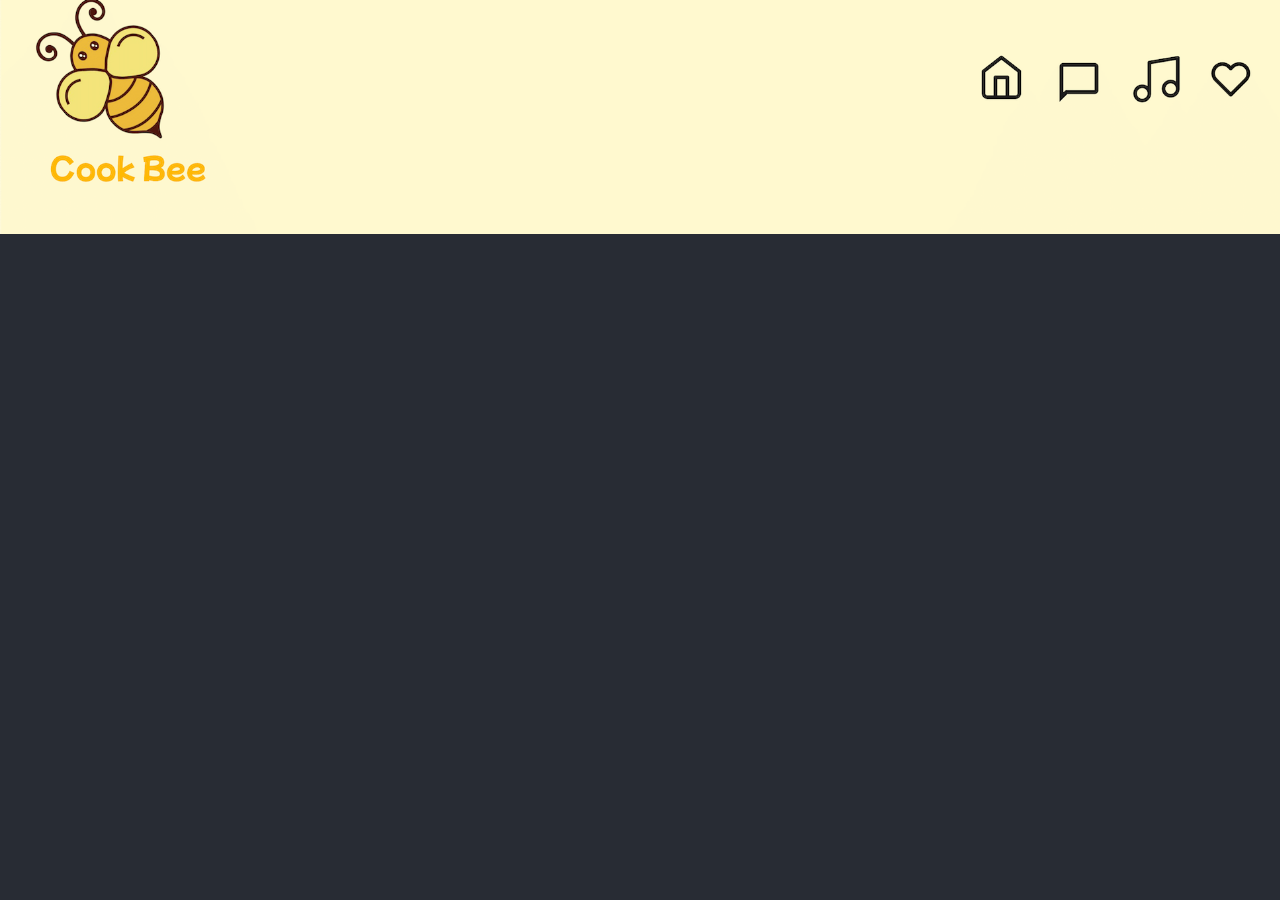
==== commit 7190eb1c: "2" ====
--- a/page2.html
+++ b/page2.html
@@ -10,6 +10,14 @@
     <html lang="en">
     </head>
     <body>
+
+        <div class="fixed-navbar">
+            <a href="page5.html" class="circle-button" title="Go to Page 5"></a>
+            <a href="index.html" class="circle-button" title="Go to Index (Page 1)"></a>
+            <a href="page2.html" class="circle-button" title="Go to Page 2"></a>
+            <a href="page3.html" class="circle-button" title="Go to Page 3"></a>
+        </div>
+        
         <div class="banner">
             <img src="images/p2title.png" alt="Page 2 Title" class="banner-image">
         </div>
--- a/css/style.css
+++ b/css/style.css
@@ -1,4 +1,4 @@
-/* Universal settings */
+
 * {
     box-sizing: border-box;
   }
@@ -11,7 +11,6 @@
     background: rgba(255,248,207,1);
   }
   
-  /* General reusable classes */
   .name {
     color: #fff;
   }
@@ -53,7 +52,7 @@
     border-radius: 50%;
   }
   
-  /* Specific layout sections */
+  
   .header {
     width: 100%;
     text-align: center;
@@ -94,7 +93,7 @@
     margin: 10px 0;
   }
   
-  /* Image containers */
+
   .image-large {
     width: 745px;
     height: 273px;
@@ -112,4 +111,58 @@
     height: 169px;
     transform: rotate(-40deg);
   }
-  +  
+* {
+    margin: 0;
+    padding: 0;
+    box-sizing: border-box;
+}
+
+body {
+    font-family: Arial, sans-serif;
+    margin: 0;
+    padding: 0;
+}
+
+
+.fixed-navbar {
+    position: fixed; 
+    top: 7%; 
+    right: 1.8%; 
+    display: flex;
+    flex-direction:row; 
+    gap: 10px; 
+    z-index: 9999; 
+}
+
+
+.circle-button {
+    width: 5vw; 
+    height: 5vw; 
+    border-radius: 50%; 
+    background-color: transparent;
+    border: 1px solid transparent;
+    display: inline-block;
+    cursor: pointer;
+    transition: background-color 0.3s ease, border-color 0.3s ease;
+}
+
+
+
+
+.circle-button:hover {
+    background-color: rgba(255, 255, 255, 0.7); 
+    border-color: transparent; 
+}
+
+
+.content {
+    padding: 20px;
+    text-align: center;
+}
+
+
+body {
+    background-color: #282c34;
+}
+ --- a/css/page2.css
+++ b/css/page2.css
@@ -14,13 +14,13 @@
   
   .banner {
     position: fixed;
-    top: 0;
-    left: 0;
-    width: 100%;
-    z-index: 1000; /* 确保横幅位于页面最上层 */
+    top: -3%;
+    left: 0%;
+    width: 102%;
+    z-index: 1000; 
 }
 
 .banner-image {
-    width: 100%; /* 图片占据页面宽度 */
-    height: auto; /* 保持图片比例 */
+    width: 100%; 
+    height: auto; 
 }